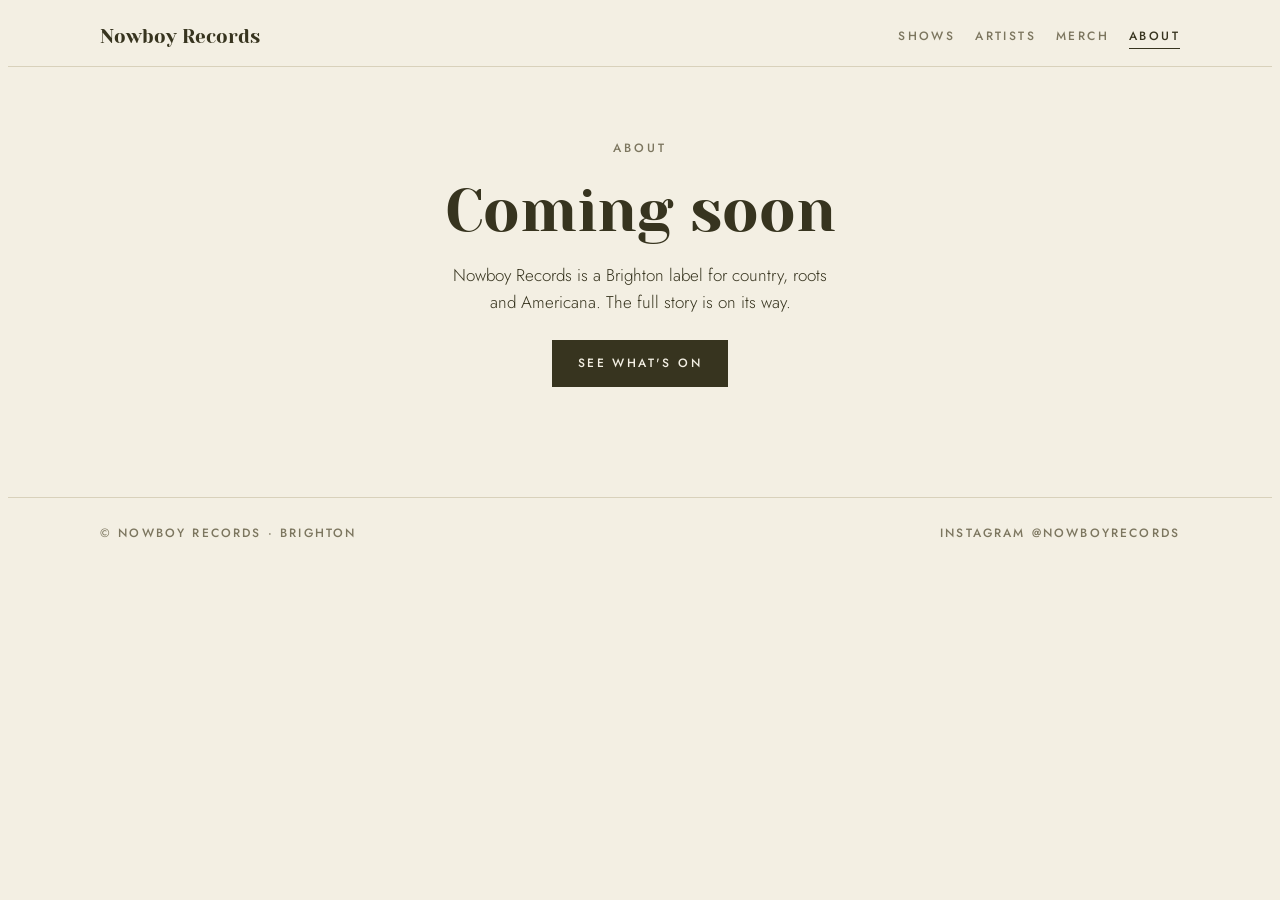
==== about.html @ 4b22e08c "Smaller show tiles, mixed-case display type, scroll-away top bar, holding pages Adds Artists, Merch " ====
<!doctype html>
<html lang="en">
<head>
<meta charset="utf-8">
<meta name="viewport" content="width=device-width, initial-scale=1, viewport-fit=cover">
<link rel="icon" href="favicon.png">
<title>About &middot; Nowboy Records</title>
<meta name="claude:viewport-fit-sides" content="cover">
<meta name="description" content="About Nowboy Records, a Brighton label for country, roots and Americana.">
<link rel="preconnect" href="https://fonts.googleapis.com">
<link rel="preconnect" href="https://fonts.gstatic.com" crossorigin>
<link rel="stylesheet" href="https://fonts.googleapis.com/css2?family=Jost:wght@300..600&family=Yeseva+One&display=swap">
<link rel="stylesheet" href="site.css">
</head>
<body>
<div class="topbar" id="topbar">
  <div class="wrap">
    <a class="brand" href="index.html">Nowboy Records</a>
    <nav class="nav"><a href="index.html">Shows</a><a href="artists.html">Artists</a><a href="merch.html">Merch</a><a href="about.html" aria-current="page">About</a></nav>
  </div>
</div>
<main class="soon">
  <div class="wrap">
    <p class="eyebrow">About</p>
    <h1>Coming soon</h1>
    <p>Nowboy Records is a Brighton label for country, roots and Americana. The full story is on its way.</p>
    <a class="btn" href="index.html">See what's on</a>
  </div>
</main>
<footer>
  <div class="wrap">
    <span>&copy; Nowboy Records &middot; Brighton</span>
    <a href="https://www.instagram.com/nowboyrecords/" target="_blank" rel="noopener">Instagram @nowboyrecords</a>
  </div>
</footer>
<script>
/* Top bar slides away as you scroll down and comes back as you scroll up. */
(function () {
  var bar = document.getElementById("topbar"), last = window.scrollY, ticking = false;
  function update() {
    var y = window.scrollY;
    if (y > last + 6 && y > 140) bar.classList.add("is-away");
    else if (y < last - 6) bar.classList.remove("is-away");
    last = y; ticking = false;
  }
  addEventListener("scroll", function () {
    if (!ticking) { ticking = true; requestAnimationFrame(update); }
  }, { passive: true });
})();
</script>
</body>
</html>
---- site.css ----
/* Nowboy Records — cream paper, olive ink. Posters do the work. */
:root {
  --paper:  #F3EFE3;   /* cream, off the logo */
  --ink:    #37341F;   /* deep olive */
  --olive:  #534F3F;   /* logo olive */
  --muted:  #7C765F;
  --line:   #D8D1BB;
  --display: "Yeseva One", Windsor, Georgia, serif;
  --body: "Jost", system-ui, -apple-system, "Helvetica Neue", sans-serif;
  color-scheme: light;
}
@media (prefers-color-scheme: dark) {
  :root:not([data-theme="light"]) {
    --paper: #2F2C1D; --ink: #F3EFE3; --olive: #E6E0CB; --muted: #ABA389; --line: #4C4833;
    color-scheme: dark;
  }
}
:root[data-theme="dark"] {
  --paper: #2F2C1D; --ink: #F3EFE3; --olive: #E6E0CB; --muted: #ABA389; --line: #4C4833;
  color-scheme: dark;
}

* { box-sizing: border-box; }
body {
  background: var(--paper); color: var(--ink);
  font-family: var(--body); font-size: 17px; font-weight: 300; line-height: 1.6;
  -webkit-font-smoothing: antialiased;
}
/* paints the strip behind a phone's status bar so nothing scrolls into it */
body::before { content: ""; position: fixed; inset: 0 0 auto; height: env(safe-area-inset-top, 0px); z-index: 30; background: var(--paper); }
a { color: inherit; }
a:focus-visible { outline: 2px solid var(--ink); outline-offset: 3px; }
h1, h2, h3 { font-family: var(--display); font-weight: 400; text-wrap: balance; margin: 0; line-height: 1.12; }

.wrap {
  max-width: 1120px; margin: 0 auto;
  padding-left: max(20px, env(safe-area-inset-left, 0px));
  padding-right: max(20px, env(safe-area-inset-right, 0px));
}
.eyebrow { font-size: 12px; font-weight: 500; letter-spacing: .24em; text-transform: uppercase; color: var(--muted); margin: 0; }
.sr { position: absolute; width: 1px; height: 1px; overflow: hidden; clip: rect(0 0 0 0); }

/* Top bar — sticks, hides on the way down, comes back on the way up */
.topbar {
  position: sticky; top: env(safe-area-inset-top, 0px); z-index: 20;
  background: var(--paper); border-bottom: 1px solid var(--line);
  transition: transform .28s ease;
}
.topbar.is-away { transform: translateY(-115%); }
.topbar .wrap { display: flex; align-items: center; justify-content: space-between; gap: 16px 24px; flex-wrap: wrap; padding-block: 14px; }
.brand { font-family: var(--display); font-size: 19px; text-decoration: none; white-space: nowrap; }
.nav { display: flex; gap: 20px; flex-wrap: wrap; }
.nav a { font-size: 12px; font-weight: 500; letter-spacing: .2em; text-transform: uppercase; text-decoration: none; color: var(--muted); padding-block: 2px; }
.nav a:hover { color: var(--ink); }
.nav a[aria-current="page"] { color: var(--ink); border-bottom: 1px solid var(--ink); }

/* Masthead */
.masthead .wrap { padding-block: 52px 44px; display: grid; justify-items: center; text-align: center; gap: 20px; }
.logo {
  width: min(300px, 70vw); aspect-ratio: 800 / 779;
  background: var(--ink);
  -webkit-mask: url(logo-full.png) center / contain no-repeat;
          mask: url(logo-full.png) center / contain no-repeat;
}
.standfirst { max-width: 42ch; margin: 0; font-size: 19px; }

/* Section heads */
.head { display: flex; align-items: baseline; justify-content: space-between; gap: 16px; flex-wrap: wrap;
        border-top: 1px solid var(--line); padding-top: 14px; margin-bottom: 26px; }
.head h2 { font-size: 26px; }

/* Show tiles */
.shows { list-style: none; margin: 0; padding: 0 0 80px; display: grid; gap: 30px 24px;
         grid-template-columns: repeat(auto-fill, minmax(min(100%, 210px), 1fr)); }
.show a { display: grid; gap: 10px; text-decoration: none; }
.show h3 { font-size: 21px; }
.show .when { margin: 0; font-size: 14px; color: var(--muted); line-height: 1.45; }
.show .go { font-size: 11px; font-weight: 500; letter-spacing: .2em; text-transform: uppercase; margin: 2px 0 0; }
.show a:hover .go { text-decoration: underline; text-underline-offset: 4px; }

.poster { display: block; width: 100%; max-width: 100%; aspect-ratio: 3 / 4; overflow: hidden;
          background: var(--olive); border: 1px solid var(--line); transition: opacity .2s ease; }
.poster img { width: 100%; height: 100%; object-fit: cover; display: block; }
.show a:hover .poster { opacity: .88; }
.placeholder { width: 100%; height: 100%; display: flex; flex-direction: column; align-items: center; justify-content: center;
               gap: 8px; text-align: center; padding: 18px; color: var(--paper); }
.placeholder .pname { font-family: var(--display); font-size: clamp(22px, 4vw, 28px); line-height: 1.1; }
.placeholder .pwhen { font-size: 11px; letter-spacing: .16em; text-transform: uppercase; }

/* Coming soon pages */
.soon .wrap { padding-block: 72px 110px; display: grid; justify-items: center; text-align: center; gap: 18px; }
.soon h1 { font-size: clamp(38px, 8vw, 60px); }
.soon p { max-width: 40ch; margin: 0; }
.btn { display: inline-block; font-size: 12px; font-weight: 500; letter-spacing: .2em; text-transform: uppercase;
       background: var(--ink); color: var(--paper); padding: 14px 26px; text-decoration: none; margin-top: 6px; }
.btn:hover { background: var(--olive); }

footer { border-top: 1px solid var(--line); }
footer .wrap { padding-block: 26px 44px; display: flex; flex-wrap: wrap; gap: 10px 32px; justify-content: space-between;
               font-size: 12px; font-weight: 500; letter-spacing: .18em; text-transform: uppercase; color: var(--muted); }
footer a { text-decoration: none; }
footer a:hover { color: var(--ink); }

@media (prefers-reduced-motion: reduce) { * { transition: none !important; } }
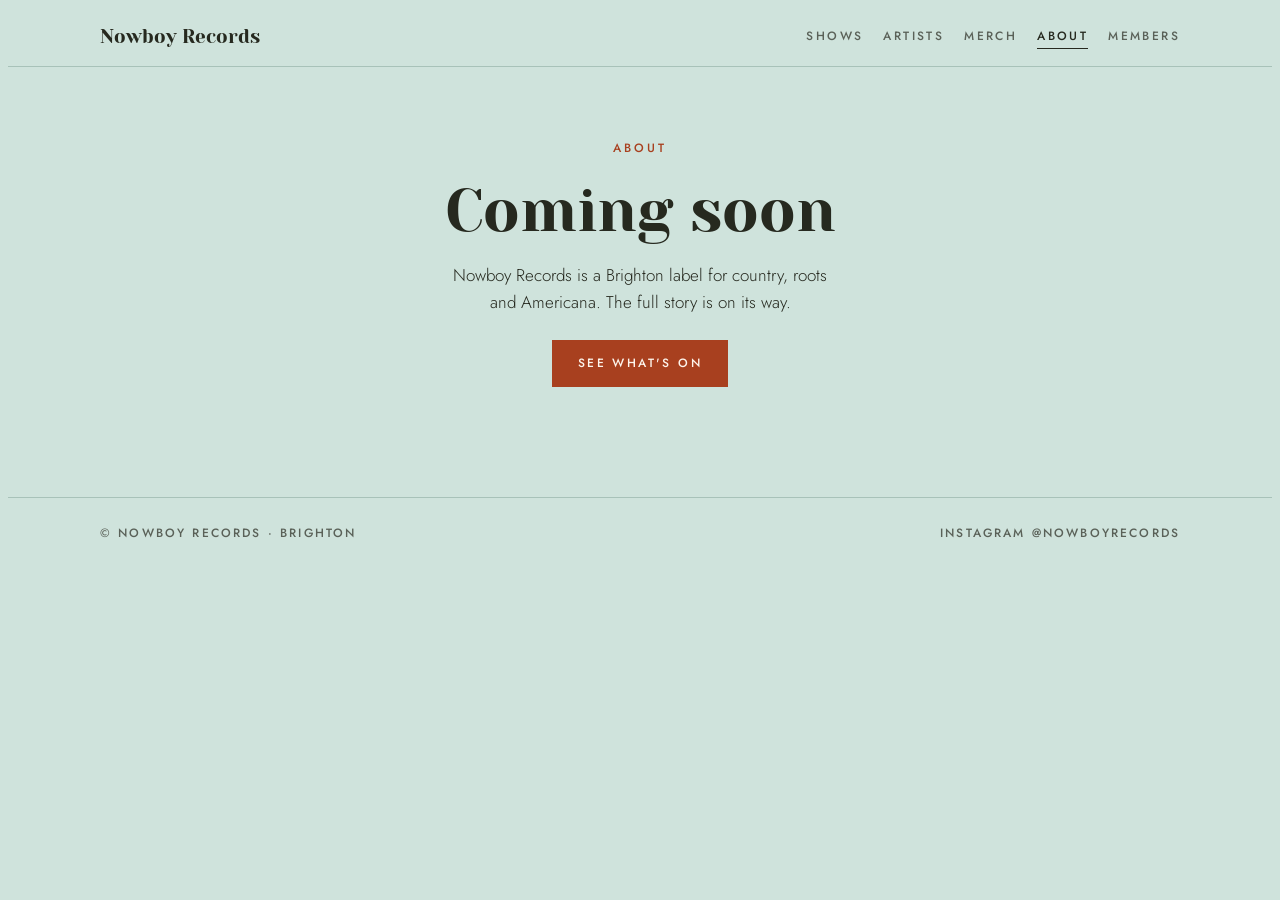
==== commit 8ea8dd8a: "Add free Nowboy Records Members signup page Co-Authored-By: Claude Opus 5.5 <noreply@anthropic.com> " ====
--- a/about.html
+++ b/about.html
@@ -16,7 +16,7 @@
 <div class="topbar" id="topbar">
   <div class="wrap">
     <a class="brand" href="index.html">Nowboy Records</a>
-    <nav class="nav"><a href="index.html">Shows</a><a href="artists.html">Artists</a><a href="merch.html">Merch</a><a href="about.html" aria-current="page">About</a></nav>
+    <nav class="nav"><a href="index.html">Shows</a><a href="artists.html">Artists</a><a href="merch.html">Merch</a><a href="about.html" aria-current="page">About</a><a href="members.html">Members</a></nav>
   </div>
 </div>
 <main class="soon">
--- a/site.css
+++ b/site.css
@@ -1,23 +1,17 @@
-/* Nowboy Records — cream paper, olive ink. Posters do the work. */
+/* Nowboy Records — pale turquoise ground, olive ink, rodeo rust.
+   Turquoise, olive and rust is old country-western (bolo ties and Nudie suits),
+   and it stays well clear of the Grand Hazards black-and-gold. */
 :root {
-  --paper:  #F3EFE3;   /* cream, off the logo */
-  --ink:    #37341F;   /* deep olive */
-  --olive:  #534F3F;   /* logo olive */
-  --muted:  #7C765F;
-  --line:   #D8D1BB;
+  --paper:  #CFE3DC;   /* pale dusty turquoise */
+  --raised: #BCD5CD;   /* a shade down, behind a poster */
+  --ink:    #26291F;   /* olive-black, all the reading text */
+  --olive:  #534F3F;   /* the logo olive */
+  --rust:   #A8401F;   /* the pop: buttons and calls to action */
+  --muted:  #5A6158;
+  --line:   #A8C2B9;
   --display: "Yeseva One", Windsor, Georgia, serif;
   --body: "Jost", system-ui, -apple-system, "Helvetica Neue", sans-serif;
   color-scheme: light;
-}
-@media (prefers-color-scheme: dark) {
-  :root:not([data-theme="light"]) {
-    --paper: #2F2C1D; --ink: #F3EFE3; --olive: #E6E0CB; --muted: #ABA389; --line: #4C4833;
-    color-scheme: dark;
-  }
-}
-:root[data-theme="dark"] {
-  --paper: #2F2C1D; --ink: #F3EFE3; --olive: #E6E0CB; --muted: #ABA389; --line: #4C4833;
-  color-scheme: dark;
 }
 
 * { box-sizing: border-box; }
@@ -29,15 +23,15 @@
 /* paints the strip behind a phone's status bar so nothing scrolls into it */
 body::before { content: ""; position: fixed; inset: 0 0 auto; height: env(safe-area-inset-top, 0px); z-index: 30; background: var(--paper); }
 a { color: inherit; }
-a:focus-visible { outline: 2px solid var(--ink); outline-offset: 3px; }
-h1, h2, h3 { font-family: var(--display); font-weight: 400; text-wrap: balance; margin: 0; line-height: 1.12; }
+a:focus-visible { outline: 2px solid var(--rust); outline-offset: 3px; }
+h1, h2, h3 { font-family: var(--display); font-weight: 400; color: var(--ink); text-wrap: balance; margin: 0; line-height: 1.12; }
 
 .wrap {
   max-width: 1120px; margin: 0 auto;
   padding-left: max(20px, env(safe-area-inset-left, 0px));
   padding-right: max(20px, env(safe-area-inset-right, 0px));
 }
-.eyebrow { font-size: 12px; font-weight: 500; letter-spacing: .24em; text-transform: uppercase; color: var(--muted); margin: 0; }
+.eyebrow { font-size: 12px; font-weight: 500; letter-spacing: .24em; text-transform: uppercase; color: var(--rust); margin: 0; }
 .sr { position: absolute; width: 1px; height: 1px; overflow: hidden; clip: rect(0 0 0 0); }
 
 /* Top bar — sticks, hides on the way down, comes back on the way up */
@@ -48,17 +42,17 @@
 }
 .topbar.is-away { transform: translateY(-115%); }
 .topbar .wrap { display: flex; align-items: center; justify-content: space-between; gap: 16px 24px; flex-wrap: wrap; padding-block: 14px; }
-.brand { font-family: var(--display); font-size: 19px; text-decoration: none; white-space: nowrap; }
+.brand { font-family: var(--display); font-size: 19px; color: var(--ink); text-decoration: none; white-space: nowrap; }
 .nav { display: flex; gap: 20px; flex-wrap: wrap; }
 .nav a { font-size: 12px; font-weight: 500; letter-spacing: .2em; text-transform: uppercase; text-decoration: none; color: var(--muted); padding-block: 2px; }
-.nav a:hover { color: var(--ink); }
+.nav a:hover { color: var(--rust); }
 .nav a[aria-current="page"] { color: var(--ink); border-bottom: 1px solid var(--ink); }
 
 /* Masthead */
 .masthead .wrap { padding-block: 52px 44px; display: grid; justify-items: center; text-align: center; gap: 20px; }
 .logo {
   width: min(300px, 70vw); aspect-ratio: 800 / 779;
-  background: var(--ink);
+  background: var(--olive);
   -webkit-mask: url(logo-full.png) center / contain no-repeat;
           mask: url(logo-full.png) center / contain no-repeat;
 }
@@ -75,30 +69,51 @@
 .show a { display: grid; gap: 10px; text-decoration: none; }
 .show h3 { font-size: 21px; }
 .show .when { margin: 0; font-size: 14px; color: var(--muted); line-height: 1.45; }
-.show .go { font-size: 11px; font-weight: 500; letter-spacing: .2em; text-transform: uppercase; margin: 2px 0 0; }
+.show .go { font-size: 11px; font-weight: 500; letter-spacing: .2em; text-transform: uppercase; color: var(--rust); margin: 2px 0 0; }
 .show a:hover .go { text-decoration: underline; text-underline-offset: 4px; }
 
 .poster { display: block; width: 100%; max-width: 100%; aspect-ratio: 3 / 4; overflow: hidden;
-          background: var(--olive); border: 1px solid var(--line); transition: opacity .2s ease; }
+          background: var(--raised); border: 1px solid var(--line); transition: transform .2s ease; }
 .poster img { width: 100%; height: 100%; object-fit: cover; display: block; }
-.show a:hover .poster { opacity: .88; }
+.show a:hover .poster { transform: translateY(-3px); }
 .placeholder { width: 100%; height: 100%; display: flex; flex-direction: column; align-items: center; justify-content: center;
-               gap: 8px; text-align: center; padding: 18px; color: var(--paper); }
+               gap: 8px; text-align: center; padding: 18px; color: var(--ink); }
 .placeholder .pname { font-family: var(--display); font-size: clamp(22px, 4vw, 28px); line-height: 1.1; }
-.placeholder .pwhen { font-size: 11px; letter-spacing: .16em; text-transform: uppercase; }
+.placeholder .pwhen { font-size: 11px; letter-spacing: .16em; text-transform: uppercase; color: var(--muted); }
 
 /* Coming soon pages */
 .soon .wrap { padding-block: 72px 110px; display: grid; justify-items: center; text-align: center; gap: 18px; }
 .soon h1 { font-size: clamp(38px, 8vw, 60px); }
 .soon p { max-width: 40ch; margin: 0; }
 .btn { display: inline-block; font-size: 12px; font-weight: 500; letter-spacing: .2em; text-transform: uppercase;
-       background: var(--ink); color: var(--paper); padding: 14px 26px; text-decoration: none; margin-top: 6px; }
-.btn:hover { background: var(--olive); }
+       background: var(--rust); color: #FDF4EC; padding: 14px 26px; text-decoration: none; margin-top: 6px; }
+.btn:hover { background: var(--ink); }
+
+/* Members page */
+.members .wrap { padding-block: 64px 100px; display: grid; gap: 48px 64px; align-items: start;
+                 grid-template-columns: repeat(auto-fit, minmax(min(100%, 340px), 1fr)); }
+.members h1 { font-size: clamp(38px, 7vw, 58px); margin-bottom: 18px; }
+.members-intro .standfirst { margin-bottom: 28px; }
+.perks { list-style: none; margin: 0; padding: 0; display: grid; gap: 14px; }
+.perks li { border-top: 1px solid var(--line); padding-top: 14px; }
+.perks strong { font-weight: 500; color: var(--olive); }
+.join-card { background: var(--raised); border: 1px solid var(--line); padding: clamp(24px, 5vw, 40px); }
+.join-card h2 { font-size: 28px; margin: 8px 0 22px; }
+.join-form { display: grid; gap: 8px; }
+.join-form label { font-size: 12px; font-weight: 500; letter-spacing: .16em; text-transform: uppercase; color: var(--muted); margin-top: 8px; }
+.join-form .opt { text-transform: none; letter-spacing: 0; font-weight: 300; }
+.join-form input { font: inherit; font-size: 17px; color: var(--ink); background: var(--paper);
+                   border: 1px solid var(--olive); border-radius: 0; padding: 12px 14px; width: 100%; }
+.join-form input:focus-visible { outline: 2px solid var(--rust); outline-offset: 1px; }
+.join-form .btn { border: 0; cursor: pointer; margin-top: 14px; font-family: var(--body); }
+.join-form .small, .join-done p { font-size: 14px; color: var(--muted); margin: 10px 0 0; }
+.join-done .btn { margin-top: 20px; }
+.join-done:focus { outline: none; }
 
 footer { border-top: 1px solid var(--line); }
 footer .wrap { padding-block: 26px 44px; display: flex; flex-wrap: wrap; gap: 10px 32px; justify-content: space-between;
                font-size: 12px; font-weight: 500; letter-spacing: .18em; text-transform: uppercase; color: var(--muted); }
 footer a { text-decoration: none; }
-footer a:hover { color: var(--ink); }
+footer a:hover { color: var(--rust); }
 
 @media (prefers-reduced-motion: reduce) { * { transition: none !important; } }
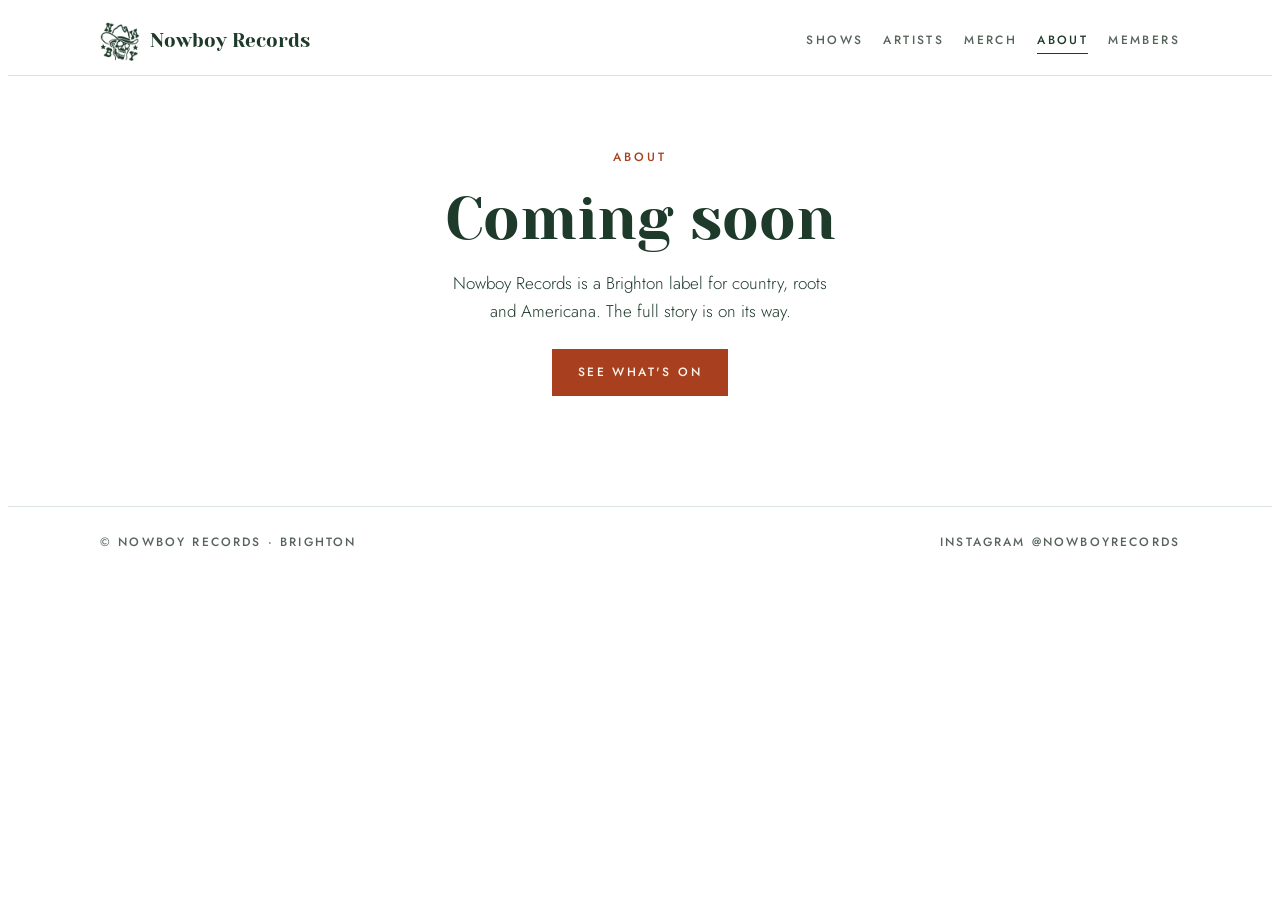
==== commit a8207e51: "White background with deep green brand colour, logo in the top bar, new members perks Co-Authored-By" ====
--- a/about.html
+++ b/about.html
@@ -15,7 +15,7 @@
 <body>
 <div class="topbar" id="topbar">
   <div class="wrap">
-    <a class="brand" href="index.html">Nowboy Records</a>
+    <a class="brand" href="index.html"><span class="brand-mark" aria-hidden="true"></span>Nowboy Records</a>
     <nav class="nav"><a href="index.html">Shows</a><a href="artists.html">Artists</a><a href="merch.html">Merch</a><a href="about.html" aria-current="page">About</a><a href="members.html">Members</a></nav>
   </div>
 </div>
--- a/site.css
+++ b/site.css
@@ -1,14 +1,13 @@
-/* Nowboy Records — pale turquoise ground, olive ink, rodeo rust.
-   Turquoise, olive and rust is old country-western (bolo ties and Nudie suits),
-   and it stays well clear of the Grand Hazards black-and-gold. */
+/* Nowboy Records — clean white ground with deep country green for the brand
+   and the reading text, and rodeo rust kept for buttons and calls to action. */
 :root {
-  --paper:  #CFE3DC;   /* pale dusty turquoise */
-  --raised: #BCD5CD;   /* a shade down, behind a poster */
-  --ink:    #26291F;   /* olive-black, all the reading text */
-  --olive:  #534F3F;   /* the logo olive */
+  --paper:  #FFFFFF;   /* white */
+  --raised: #F3F6F3;   /* a touch off-white, behind cards and posters */
+  --ink:    #1E3A2B;   /* deep country green: headings and reading text */
+  --olive:  #1E3A2B;   /* the logo colour (same green) */
   --rust:   #A8401F;   /* the pop: buttons and calls to action */
-  --muted:  #5A6158;
-  --line:   #A8C2B9;
+  --muted:  #56645B;
+  --line:   #DCE4DE;
   --display: "Yeseva One", Windsor, Georgia, serif;
   --body: "Jost", system-ui, -apple-system, "Helvetica Neue", sans-serif;
   color-scheme: light;
@@ -42,7 +41,10 @@
 }
 .topbar.is-away { transform: translateY(-115%); }
 .topbar .wrap { display: flex; align-items: center; justify-content: space-between; gap: 16px 24px; flex-wrap: wrap; padding-block: 14px; }
-.brand { font-family: var(--display); font-size: 19px; color: var(--ink); text-decoration: none; white-space: nowrap; }
+.brand { display: inline-flex; align-items: center; gap: 10px; font-family: var(--display); font-size: 19px; color: var(--ink); text-decoration: none; white-space: nowrap; }
+.brand-mark { width: 40px; height: 39px; flex: none; background: var(--olive);
+  -webkit-mask: url(logo-mark.png) center / contain no-repeat;
+          mask: url(logo-mark.png) center / contain no-repeat; }
 .nav { display: flex; gap: 20px; flex-wrap: wrap; }
 .nav a { font-size: 12px; font-weight: 500; letter-spacing: .2em; text-transform: uppercase; text-decoration: none; color: var(--muted); padding-block: 2px; }
 .nav a:hover { color: var(--rust); }
@@ -95,7 +97,7 @@
 .members h1 { font-size: clamp(38px, 7vw, 58px); margin-bottom: 18px; }
 .members-intro .standfirst { margin-bottom: 28px; }
 .perks { list-style: none; margin: 0; padding: 0; display: grid; gap: 14px; }
-.perks li { border-top: 1px solid var(--line); padding-top: 14px; }
+.perks li { margin: 0; }
 .perks strong { font-weight: 500; color: var(--olive); }
 .join-card { background: var(--raised); border: 1px solid var(--line); padding: clamp(24px, 5vw, 40px); }
 .join-card h2 { font-size: 28px; margin: 8px 0 22px; }
@@ -109,6 +111,7 @@
 .join-form .small, .join-done p { font-size: 14px; color: var(--muted); margin: 10px 0 0; }
 .join-done .btn { margin-top: 20px; }
 .join-done:focus { outline: none; }
+.join-err { margin: 6px 0 0; font-size: 14px; font-weight: 500; color: var(--rust); }
 
 footer { border-top: 1px solid var(--line); }
 footer .wrap { padding-block: 26px 44px; display: flex; flex-wrap: wrap; gap: 10px 32px; justify-content: space-between;
@@ -117,3 +120,7 @@
 footer a:hover { color: var(--rust); }
 
 @media (prefers-reduced-motion: reduce) { * { transition: none !important; } }
+
+/* One-line notice under the masthead (e.g. post-show feedback) */
+.notice { margin: 0; font-size: 15px; color: var(--muted); }
+.notice a { color: var(--rust); font-weight: 500; text-underline-offset: 4px; }
